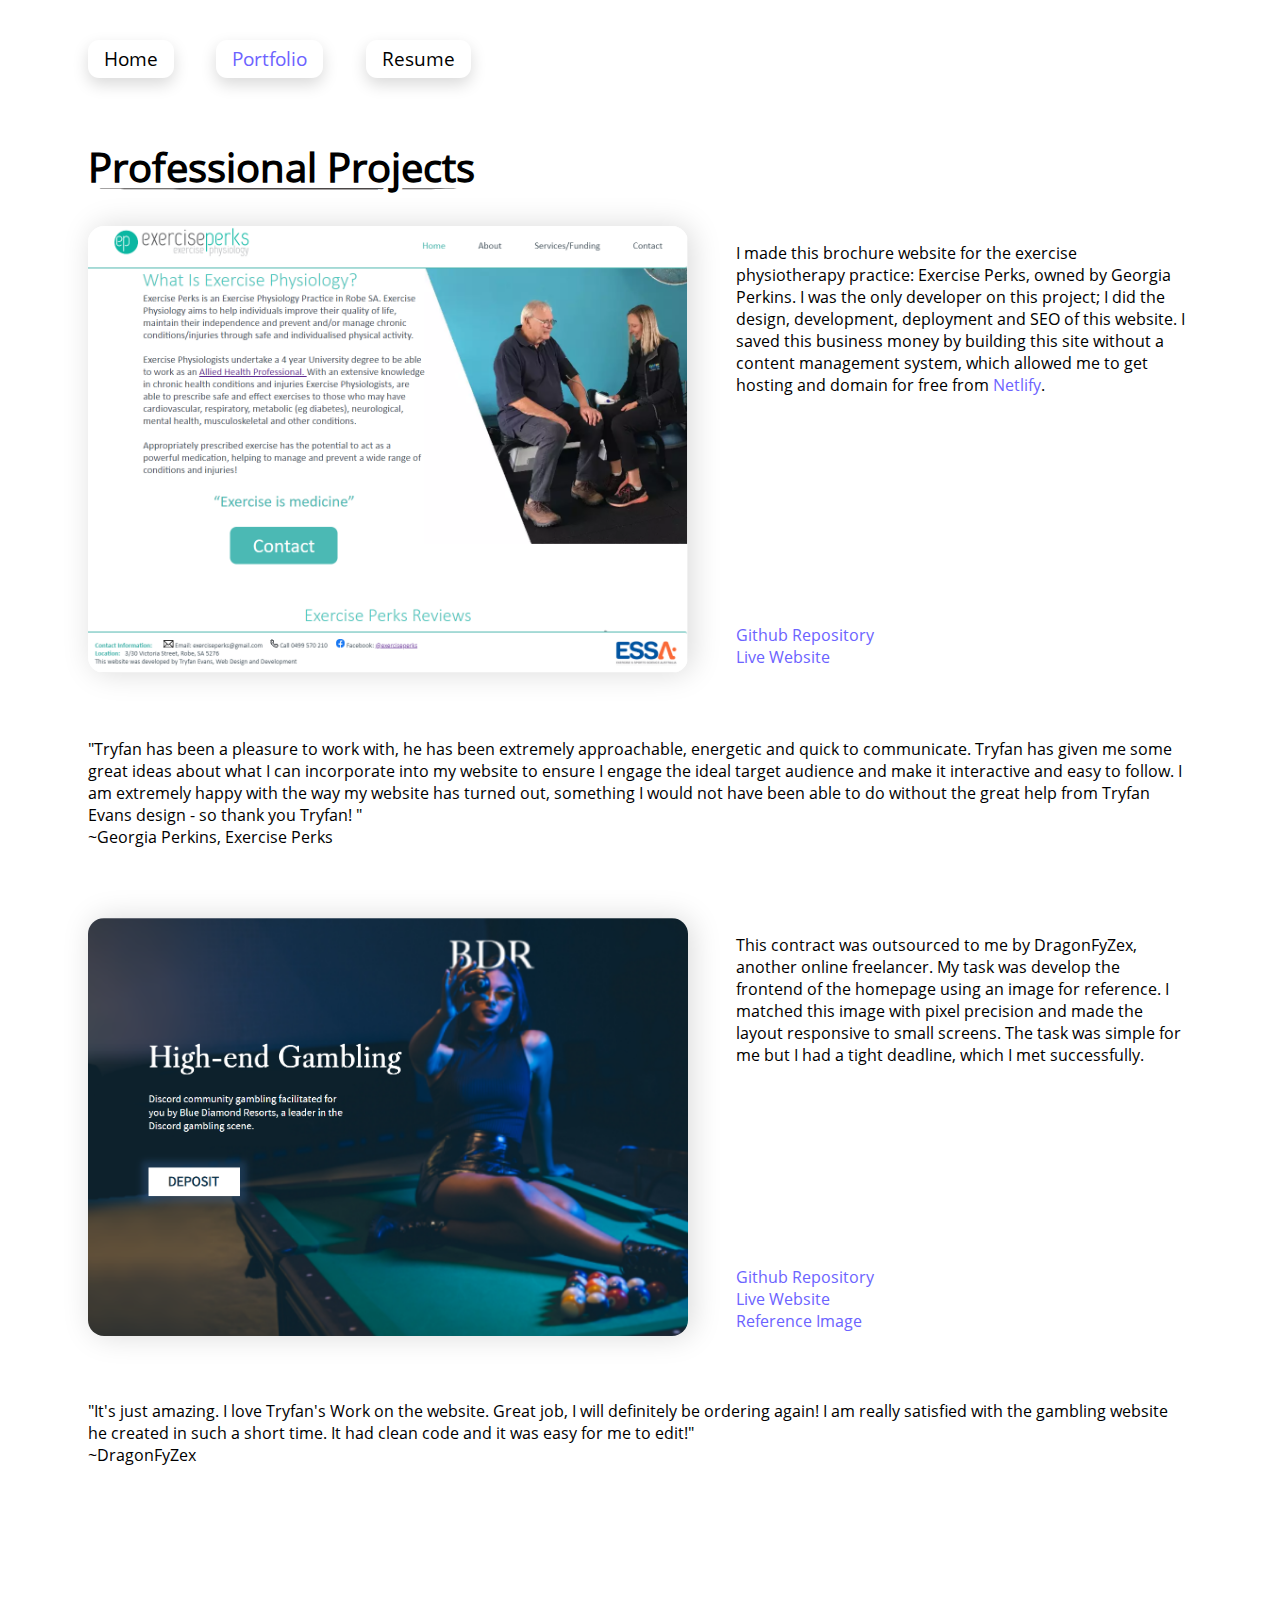
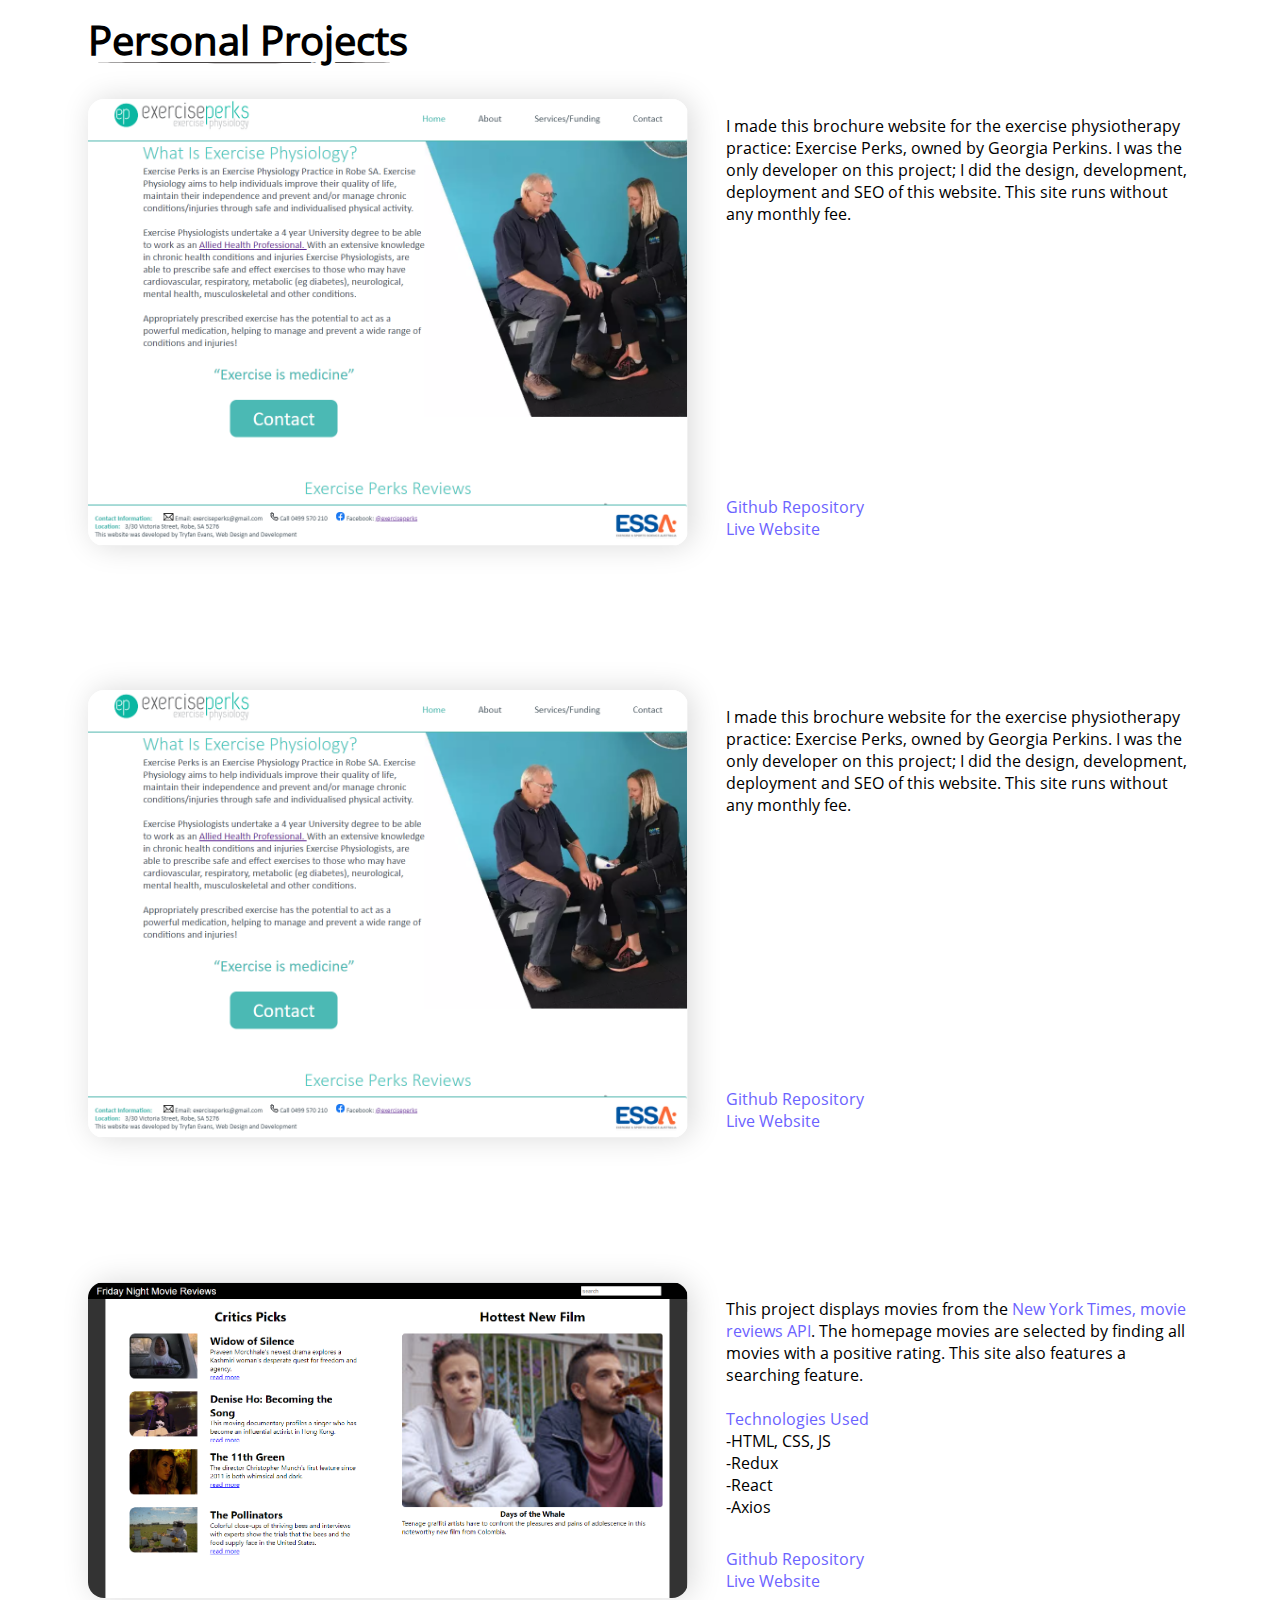
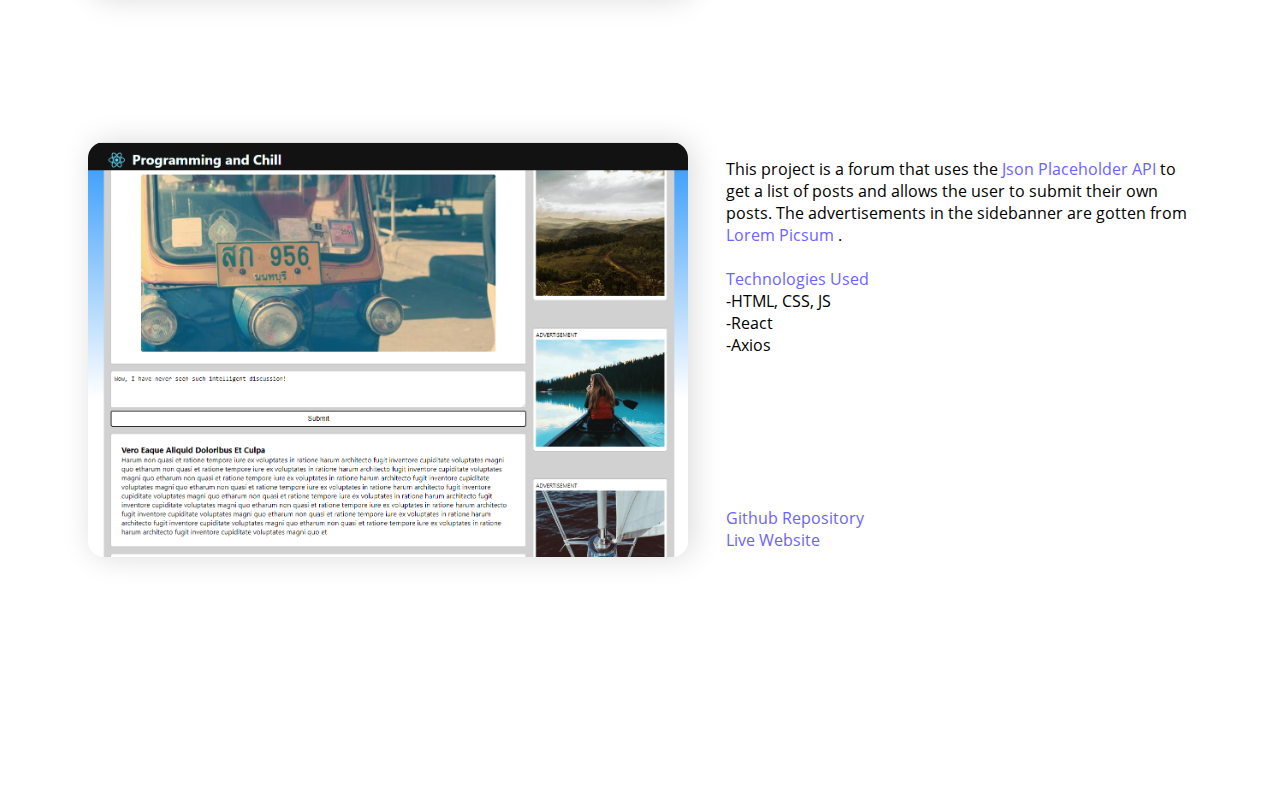
==== portfolio.html @ 2ef2aba8 "submit for feedback" ====
<head>
    <title>Tryfan Evans, Portfolio</title>
    <link rel="stylesheet" type="text/css" href="index.css" />
    <script src="scripts.js"></script>
    <meta property="og:title" content="Tryfan Evans, Web Developer Portfolio" />
    <meta property="og:image" content="" />
    <meta property="og:description" content="See my portfolio of quality websites!" />
    <meta property="og:type" content="website" />
    <link rel="shortcut icon" type="image/x-icon" href="" />
    <link rel="stylesheet" href="font-awesome-4.7.0\css\font-awesome.min.css" />
</head>

<body class="portfolio">
    <input type='checkbox'>
    <nav id=#navbar>
        <a href='index.html'>Home</a>
        <a id='hamburger' onClick='toggleNavExpansion()'>
            <i class="fa fa-bars fa-lg" style='margin-top:7px;position:absolute;left:0.45rem;' aria-hidden="true"> </i>
        </a>
        <a href='#' style='color:var(--main-fg-color)'>Portfolio</a>
        <a href='resume.html'>Resume</a>
    </nav>

    <h1> Professional Projects </h1>

    <div class='professional_project'>
        <img src='exercise_perks.png' />

        <p> I made this brochure website for the exercise physiotherapy practice: Exercise Perks, owned by Georgia
            Perkins. I was the only developer on this project; I did the design, development, deployment and SEO of
            this
            website.
            I saved this business money by building this site without a content management system, which allowed me to
            get hosting and domain
            for free from <a href='https://www.netlify.com/'
                style='color:var(--main-fg-color); display:inline; vertical-align: baseline;'> Netlify</a>.</p>
        <p class='quote'> "Tryfan has been a pleasure to work with, he has been extremely approachable, energetic and
            quick to
            communicate. Tryfan has given me some great ideas about what I can incorporate into my website to ensure
            I engage the ideal target audience and make it interactive and easy to follow. I am extremely happy with
            the way my website has turned out, something I would not have been able to do without the great help
            from Tryfan Evans design - so thank you Tryfan! " <br>

            ~Georgia Perkins, Exercise Perks</p>
        <div class='links'>
            <a href='https://github.com/TryfanEvans/Exercise-Perks' target="_blank"> Github Repository </a>
            <a href='https://exerciseperks.netlify.app/' target="_blank"> Live Website </a>

        </div>
    </div>

    <div class='professional_project' id='gambling'>
        <img src='Blue_Diamond_Resorts.png' />

        <p> This contract was outsourced to me by DragonFyZex, another online freelancer. My task was develop the
            frontend of the homepage using an image for reference. I matched this image with pixel precision and made
            the layout responsive to small screens. The task was simple for me but I had a tight deadline, which I met
            successfully. </p>

        <p class='quote'> "It's just amazing. I love Tryfan's Work on the website.
            Great job, I will definitely be ordering again! I am really satisfied with the gambling website he created
            in such a short time.
            It had clean code and it was easy for me to edit!" <br>

            ~DragonFyZex</p>
        <div class='links'>
            <a href='https://github.com/TryfanEvans/Diamond-Resorts-Code-Sample' target="_blank"> Github Repository </a>
            <a href='https://tryfanevans.github.io/Diamond-Resorts-Code-Sample/' target="_blank"> Live Website </a>
            <a href='original_reference.png' target="_blank"> Reference Image </a>

        </div>
    </div>

    <h1> Personal Projects</h1>
    <div class='project'>
        <img src='exercise_perks.png' />

        <p> I made this brochure website for the exercise physiotherapy practice: Exercise Perks, owned by Georgia
            Perkins. I was the only developer on this project; I did the design, development, deployment and SEO of
            this
            website.
            This site runs without any monthly fee.</p>
        <div class='links'>
            <a href='https://github.com/TryfanEvans/Exercise-Perks' target="_blank"> Github Repository </a>
            <a href='https://exerciseperks.netlify.app/' target="_blank"> Live Website </a>

        </div>
    </div>

    <div class='project'>
        <img src='exercise_perks.png' />

        <p> I made this brochure website for the exercise physiotherapy practice: Exercise Perks, owned by Georgia
            Perkins. I was the only developer on this project; I did the design, development, deployment and SEO of
            this
            website.
            This site runs without any monthly fee.</p>
        <div class='links'>
            <a href='https://github.com/TryfanEvans/Exercise-Perks' target="_blank"> Github Repository </a>
            <a href='https://exerciseperks.netlify.app/' target="_blank"> Live Website </a>

        </div>
    </div>

    <div class='project'>
        <img src='movie_reviews.png' />

        <p> This project displays movies from the <a style='color:var(--main-fg-color);
            display:inline; vertical-align: baseline;'
                href='https://developer.nytimes.com/docs/movie-reviews-api/1/overview'> New York Times, movie reviews
                API</a>. The homepage movies are selected by finding all movies with a positive rating. This site also
            features a searching feature. <br>
            <br> <span style='color:var(--main-fg-color)'> Technologies Used</span> <br>
            -HTML, CSS, JS <br>
            -Redux <br>
            -React <br>
            -Axios <br>
        </p>

        <div class='links'>
            <a href='https://github.com/TryfanEvans/Portfolio_Movie_Reviews/tree/development' target="_blank"> Github
                Repository </a>
            <a href='https://wonderful-snyder-945e0a.netlify.app/' target="_blank"> Live Website </a>

        </div>
    </div>

    <div class='project'>
        <img src='forum.png' />

        <p> This project is a forum that uses the <a href='https://jsonplaceholder.typicode.com/'
                style='color:var(--main-fg-color); display:inline; vertical-align: baseline;'> Json
                Placeholder API</a>
            to get a list of posts and allows the user to submit their own posts. The advertisements in the sidebanner
            are
            gotten from <a href='https://picsum.photos/'
                style='color:var(--main-fg-color); display:inline; vertical-align: baseline;'> Lorem Picsum </a>. <br>
            <br>
            <span style='color:var(--main-fg-color)'> Technologies Used</span> <br>
            -HTML, CSS, JS <br>
            -React <br>
            -Axios <br>
        </p>

        <div class='links'>
            <a href='https://github.com/TryfanEvans/Portfolio_Forum/tree/Development' target="_blank"> Github
                Repository
            </a>
            <a href='https://tryfanevans.github.io/Portfolio_Forum/' target="_blank"> Live Website </a>

        </div>
    </div>
</body>
---- index.css ----
@font-face {
  font-family: "open-sans";
  src: url(OpenSans-Regular.ttf);
}

:root {
  --main-fg-color:rgb(108,99,255)
}
html {
  font-family: "open-sans";
  font-size:18px;
}

nav {
  width:100vw;
  padding:1rem;
  height:3.2rem;
  transition: 0.3s;
  }
  
  
  #hamburger {
    display:inline-block;
    background:none;
    border-radius:0.7rem;
    box-shadow: 0 0.4rem 1rem rgba(10,10,10,0.15);
    font-size:1.2rem;
    padding:0.3rem 1rem;
    border:none;
    cursor:pointer;
    transition: all 0.3s ease 0s;
    margin-top:1rem;
    margin-right:3vw;
    height:1.8rem;
    display:none;
    position:absolute;
    right:1rem;
    top:1.5rem;
    width:0.3rem;
  }

  input {
    position: absolute;
    display: inline-block;
   cursor:pointer;
   right:1rem;
   top:2.5rem;
   height:2.1rem;
   width:2rem;
    z-index: 2;
    opacity: 0;
  }

 input:checked ~ nav{
   height:10rem;
 
  }

  nav >  a {
    display:inline-block;
    background:none;
    border-radius:0.7rem;
    box-shadow: 0 0.4rem 1rem rgba(10,10,10,0.15);
    font-size:1.2rem;
    padding:0.3rem 1rem;
    border:none;
    cursor:pointer;
    transition: all 0.3s ease 0s;
    margin-top:1rem;
    margin-right:3vw;
    height:1.8rem;
  }
  
  nav > a:hover {
    transform: translateY(-7px);
  }
  
  nav > a:active:focus {
    outline: none;
  }
  
  :focus {
    outline: none;
  }
  
  .no-js :focus, .keyboard-focus :focus {
    transform: translateY(-7px);
  }

.homepage {
  display: flex;
  justify-content: space-evenly;
  flex-wrap: wrap;
  padding-left:5%;
  padding-right: 5%;
  
}

.homepage > .callToAction {
  align-self:flex-start;
  height: 10rem;
  border-color: red;
  margin: 0 1rem 10vh;
}

.homepage > .callToAction > h1 {
  font-size: 4.7rem;
  margin: 0;
  color:var(--main-bg-color,black);
  line-height:5rem;
}

.homepage > .callToAction > p {
  font-size: 1.8rem;
  margin: 0;
  text-align: center;
}

.homepage > .callToAction > div {
width:100%;
display: flex;
justify-content: space-evenly;
margin-top:1rem;
}

.homepage > .callToAction > div > button, a {
  background:none;
  border:none;
  vertical-align: middle;
  font-size:1rem;
  display: flex;
  align-items: center;
  text-decoration: none;
  color:black;
  cursor:pointer;
}

.homepage > .callToAction > div > button > img {
  color:black;
}

.homepage > .callToAction > div > button > span:hover, .homepage > .callToAction > div > a > span:hover{
  color: var(--main-fg-color)
}

:visited {
  text-decoration: none;
  color:black;
}

.homepage > .callToAction > div > button > .discord_icon {
  height:2rem;
  width:auto;
  display: inline-block;
  
}

.homepage > .callToAction > div > button > span {
  margin-left:0.6rem;
  margin-right:1.6rem;
}

.homepage > .callToAction > div > a > span {
  margin-left:0.6rem;
  margin-right:1.6rem;
}
.homepage > img {
  width: 32rem;
  max-width:80vw;
}

.portfolio {
  display: flex;
  justify-content: flex-start;
  flex-wrap: wrap;
  padding:0 5% 6rem;
  align-items:flex-start;
  align-content: flex-start;

}
.portfolio > h1 {
  background: url(underline.svg) center bottom  no-repeat ;
  background-size:100%;
  font-size:2.5rem;
  margin:3rem 1rem 1rem;
  text-shadow: 4px 1px white,
  -10px 1px white ;
}
.portfolio > .professional_project {
  display: grid;
  justify-self: flex-start;
  align-items: flex-start;
  padding:1rem;
  margin-top:0;
  margin-bottom:4rem;
  flex: 0 1 1400px;
  max-width: 90vw;
  grid-template-columns: fit-content(8ch) 1fr;
  grid-template-rows: 1fr minmax(fit-content(8ch), 2fr) 50px;

 
  gap:0rem 3vw;
 
}


.portfolio > .professional_project >  .links{
  grid-column:2;
  grid-row:3;
}

.portfolio > .professional_project > img{
 width:600px;
 box-shadow: 4px 0 30px rgba(10,10,10,0.15);
 border-radius: 1rem;
 grid-row:1 / 4;
}

.portfolio > .professional_project > div> a {
  color:var(--main-fg-color);
}

.portfolio > .project {
  display: grid;
  justify-self: flex-start;
  align-items: flex-start;

  margin-top:0;
  margin-bottom:7rem;
  flex: 0 1 1400px;
  max-width: 90vw;
  grid-template-columns: fit-content(8ch) 1fr;
  grid-template-rows: 1fr 50px;

 padding:1rem;
  gap:0 3vw;
 
}

.portfolio > .project >  .links{
  grid-column:2;
  grid-row:2;
}

.portfolio > .project > img{
 width:600px;
 box-shadow: 4px 0 30px rgba(10,10,10,0.15);
 border-radius: 1rem;
 grid-row:1 / 4;
}

.portfolio > .project > div> a {
  color:var(--main-fg-color);
}


@media only screen and (max-width:1650px) {  
  html {
    font-size:16px;
  }
  .portfolio > .professional_project {
    flex-basis: 1100px;
    grid-template-rows: 350px 50px 100px;
    gap: 3rem 3rem;
  }

  .portfolio > #gambling {
    grid-template-rows: 300px 70px 100px;
  }

  .portfolio > .professional_project > img {
    grid-row:1/3;
  }
  .portfolio > .professional_project >  .links{
    grid-column:2;
    grid-row:2;
  
  }
  .portfolio > .professional_project > .quote {
     grid-column: 1/3;
     grid-row: 3;  

  }    

}

@media only screen and (max-width:1050px) {
  .portfolio > h1 {
    font-size:2.2rem;
  }
  .portfolio > .professional_project{
    grid-template-columns: 1fr;
    grid-template-rows: fit-content(8ch);
    max-width:650px;
    gap:1vw;
    margin:1rem 0 6rem;
    height:950px;
  }

  .portfolio > #gambling {
    grid-template-rows: fit-content(8ch);}
  .portfolio > .professional_project > img {
    grid-row:1;
    grid-column: 1;
   width: 100%;
   
  }
  .portfolio > .professional_project > .quote {
    grid-column: 1;
    grid-row: 3;

 }
 .portfolio > .professional_project > p {
   grid-column:1;
   grid-row:2;
 }
 .portfolio > .professional_project > .links {
  grid-column: 1 / 1;
  grid-row:4;
}

.portfolio > .project{
  grid-template-columns: 1fr;
  grid-template-rows: fit-content(8ch);
  max-width:650px;
  gap:1vw;
  margin-bottom: 4rem;
  height:600px;
}
.portfolio > .project > img {
  grid-row:1;
  grid-column: 1;
 width: 100%;
 
}

.portfolio > .project > p {
 grid-column:1;
 grid-row:2;
}
.portfolio > .project > .links {
grid-column: 1 / 1;
grid-row:3;
}

.homepage > .callToAction > div, .homepage > .callToAction > div>  a, .homepage > .callToAction >div> button {
 
  display:block;
  margin-bottom:0.3rem;
  }

  .homepage > .callToAction > div>  a {
     padding-left:0.5rem;
  }

.homepage > .callToAction{
  margin: 0 0 3rem;
}

.homepage > .callToAction > h1 {
  font-size:3.2rem;
}

.homepage > .callToAction > p {
  font-size:1.7rem;
}
}

@media only screen and (max-width:500px) {
  .portfolio > h1 {
    font-size:1.7rem;
  }
  nav {
    overflow: hidden;
  }

  
  nav > a {
    display: block;
    box-shadow: 0 0.2rem 0.4rem rgba(10,10,10,0.15);
    margin-right:4rem;
  }

 #hamburger {
    display: inline-block;
    margin-right:0;
  }

  .homepage {
    align-content:flex-start;
  }

  .homepage > .callToAction {
    height:17rem;
    margin-top:2rem;
  }
  .homepage > .callToAction > h1 {
    font-size:2.2rem;

  }
  
  .homepage > .callToAction > div > button > .discord_icon {
    height:1.5rem;
  }

  .homepage > .callToAction > p {
    font-size:1.05rem;

  }
  .homepage > .callToAction > div>  a, .homepage > .callToAction >div> button {
    font-size:0.8rem;
  }
}
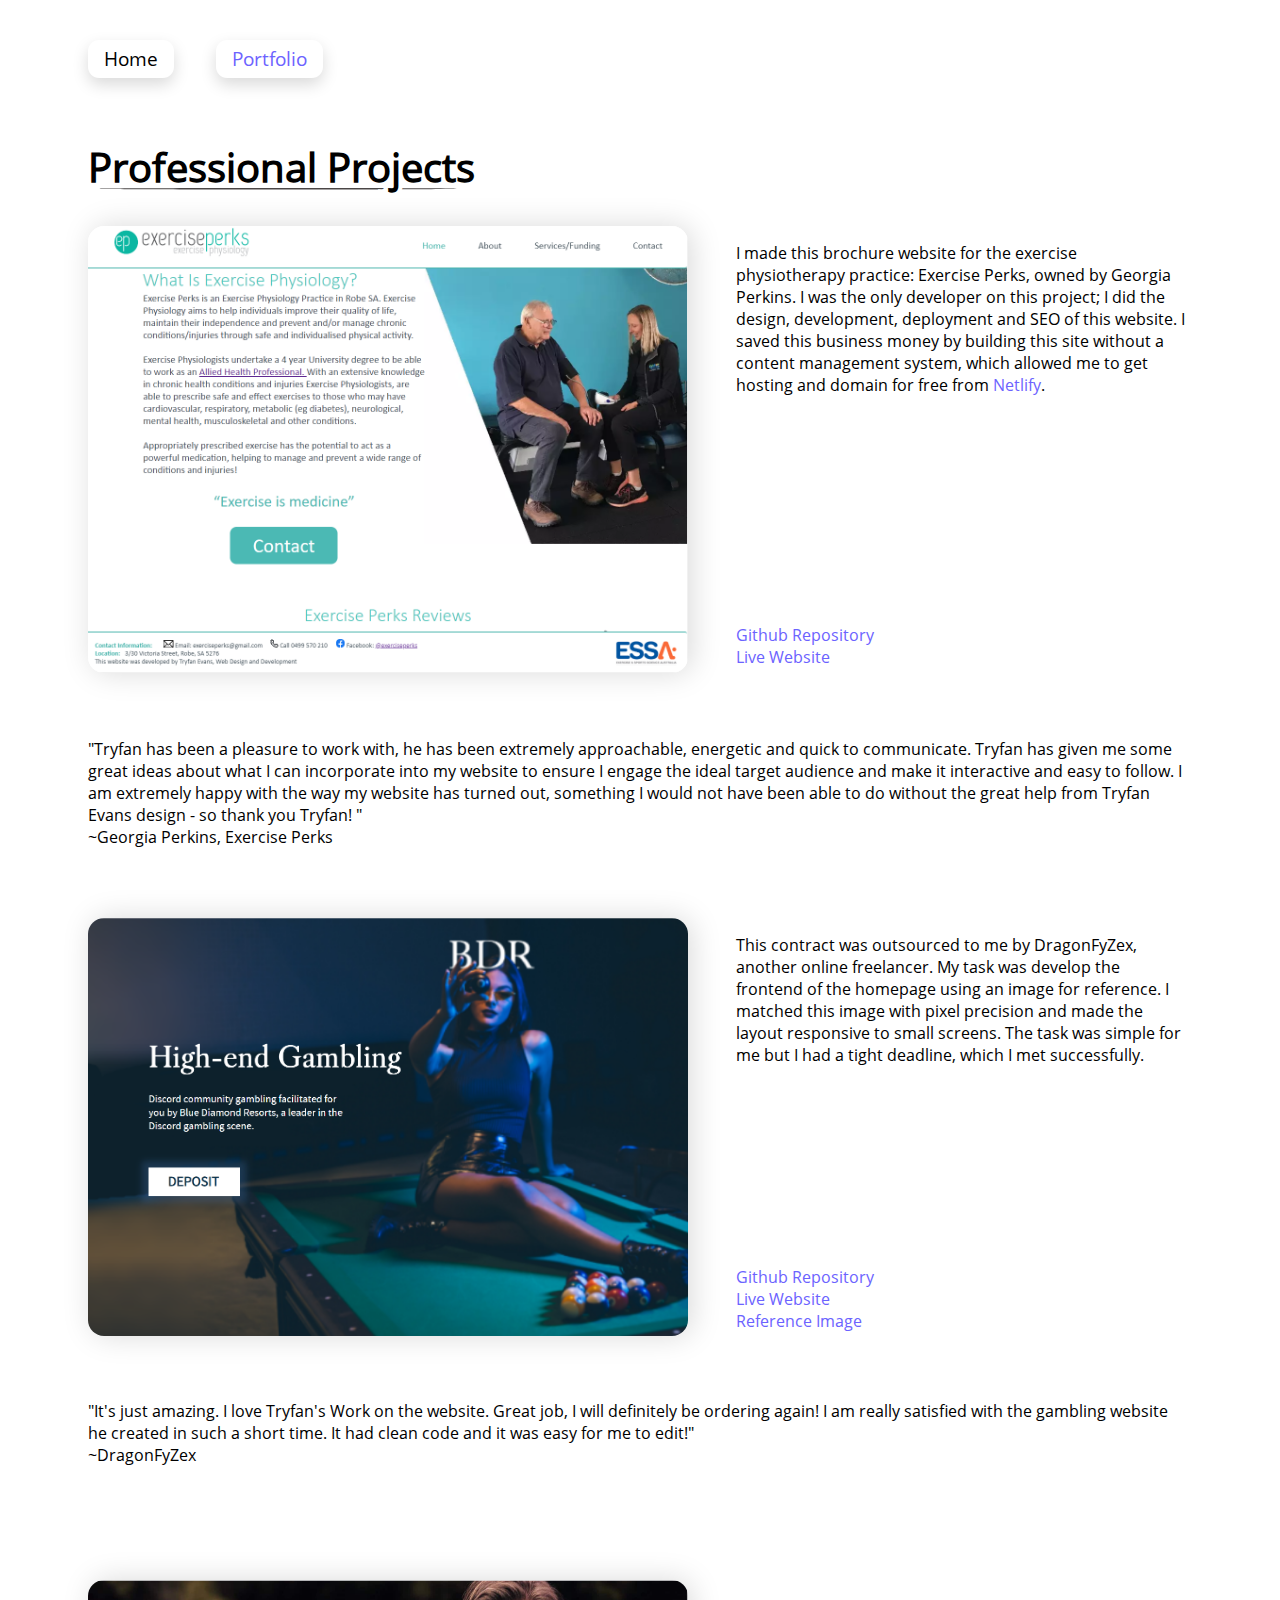
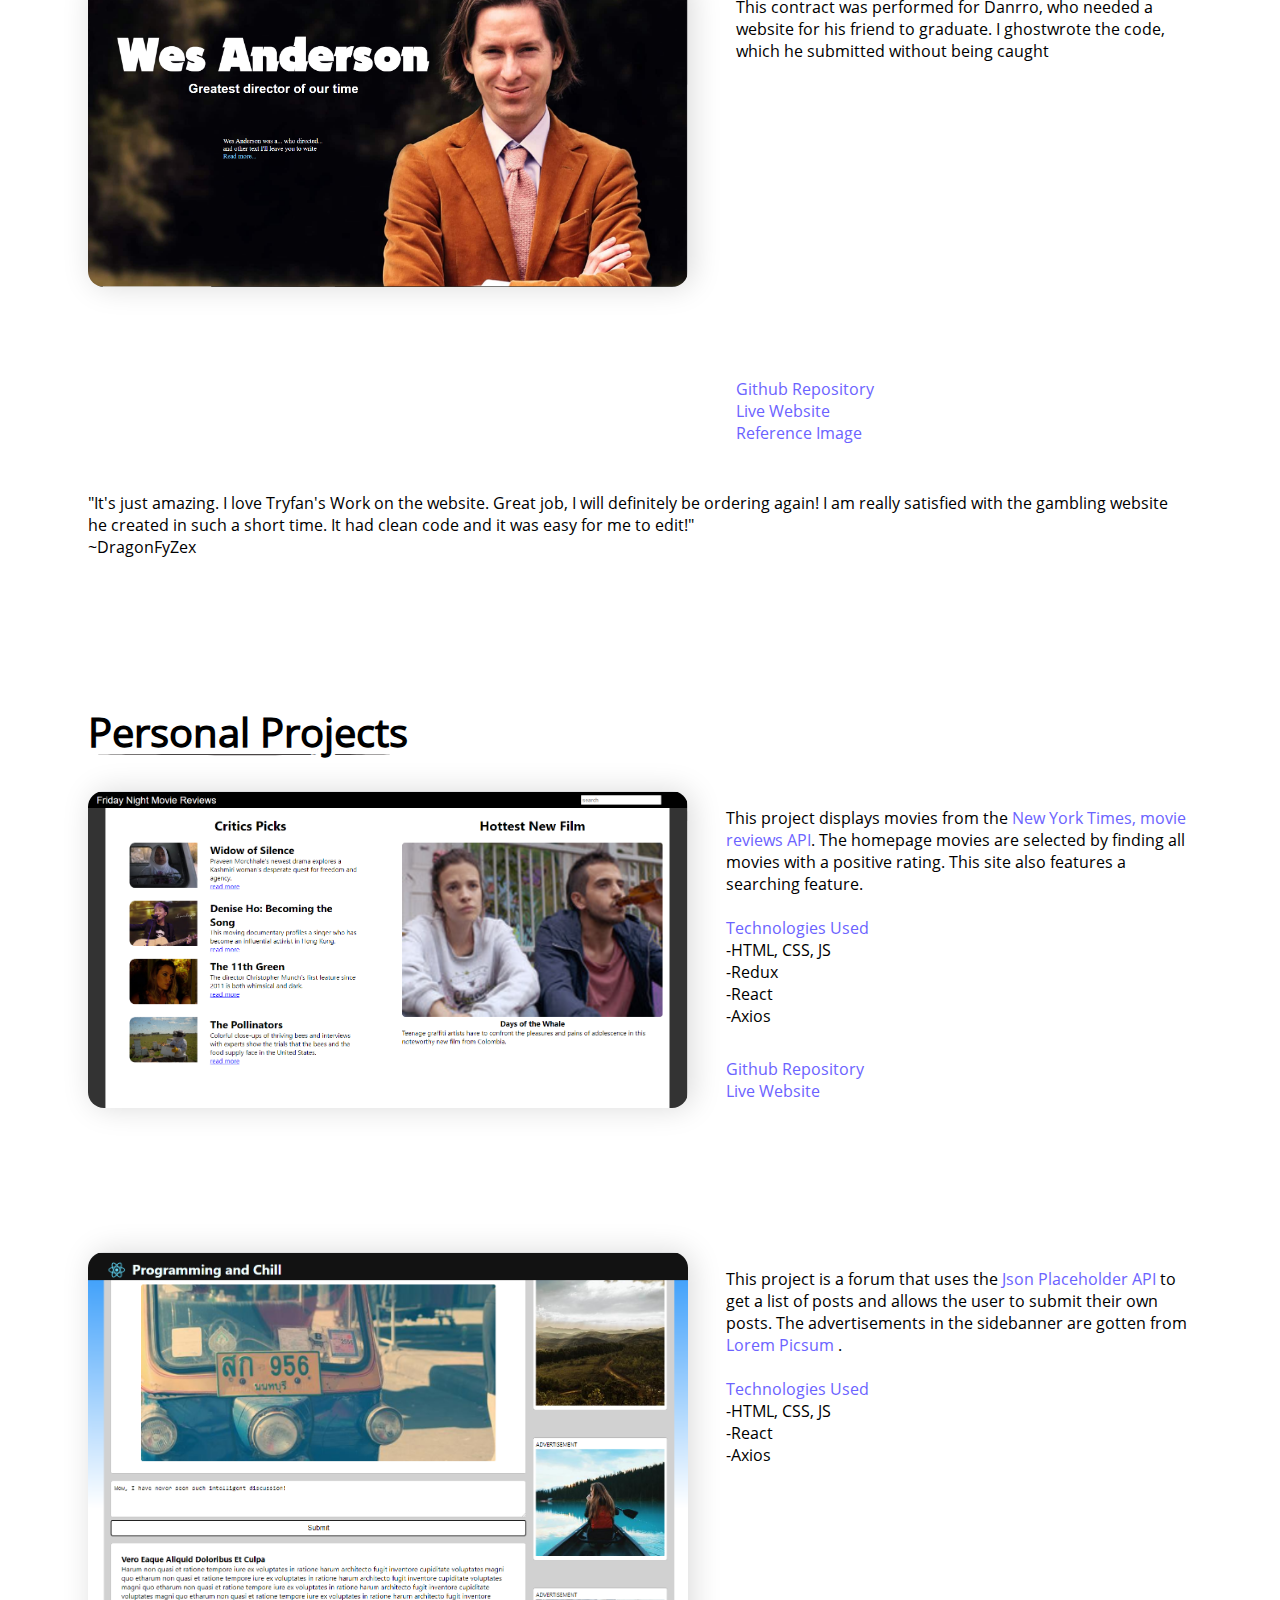
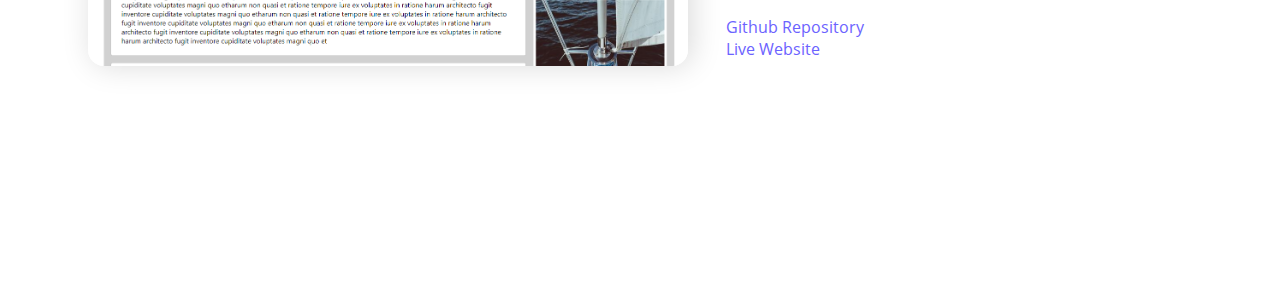
==== commit 85190200: "cleanup" ====
--- a/portfolio.html
+++ b/portfolio.html
@@ -18,7 +18,6 @@
             <i class="fa fa-bars fa-lg" style='margin-top:7px;position:absolute;left:0.45rem;' aria-hidden="true"> </i>
         </a>
         <a href='#' style='color:var(--main-fg-color)'>Portfolio</a>
-        <a href='resume.html'>Resume</a>
     </nav>
 
     <h1> Professional Projects </h1>
@@ -71,37 +70,27 @@
         </div>
     </div>
 
-    <h1> Personal Projects</h1>
-    <div class='project'>
-        <img src='exercise_perks.png' />
+    <div class='professional_project'>
+        <img src='Wes_Anderson_Biography.png' />
 
-        <p> I made this brochure website for the exercise physiotherapy practice: Exercise Perks, owned by Georgia
-            Perkins. I was the only developer on this project; I did the design, development, deployment and SEO of
-            this
-            website.
-            This site runs without any monthly fee.</p>
+        <p> This contract was performed for Danrro, who needed a website for his friend to graduate.
+            I ghostwrote the code, which he submitted without being caught</p>
+
+        <p class='quote'> "It's just amazing. I love Tryfan's Work on the website.
+            Great job, I will definitely be ordering again! I am really satisfied with the gambling website he created
+            in such a short time.
+            It had clean code and it was easy for me to edit!" <br>
+
+            ~DragonFyZex</p>
         <div class='links'>
-            <a href='https://github.com/TryfanEvans/Exercise-Perks' target="_blank"> Github Repository </a>
-            <a href='https://exerciseperks.netlify.app/' target="_blank"> Live Website </a>
+            <a href='https://github.com/TryfanEvans/Diamond-Resorts-Code-Sample' target="_blank"> Github Repository </a>
+            <a href='https://tryfanevans.github.io/Diamond-Resorts-Code-Sample/' target="_blank"> Live Website </a>
+            <a href='original_reference.png' target="_blank"> Reference Image </a>
 
         </div>
     </div>
 
-    <div class='project'>
-        <img src='exercise_perks.png' />
-
-        <p> I made this brochure website for the exercise physiotherapy practice: Exercise Perks, owned by Georgia
-            Perkins. I was the only developer on this project; I did the design, development, deployment and SEO of
-            this
-            website.
-            This site runs without any monthly fee.</p>
-        <div class='links'>
-            <a href='https://github.com/TryfanEvans/Exercise-Perks' target="_blank"> Github Repository </a>
-            <a href='https://exerciseperks.netlify.app/' target="_blank"> Live Website </a>
-
-        </div>
-    </div>
-
+    <h1> Personal Projects</h1>
     <div class='project'>
         <img src='movie_reviews.png' />
 
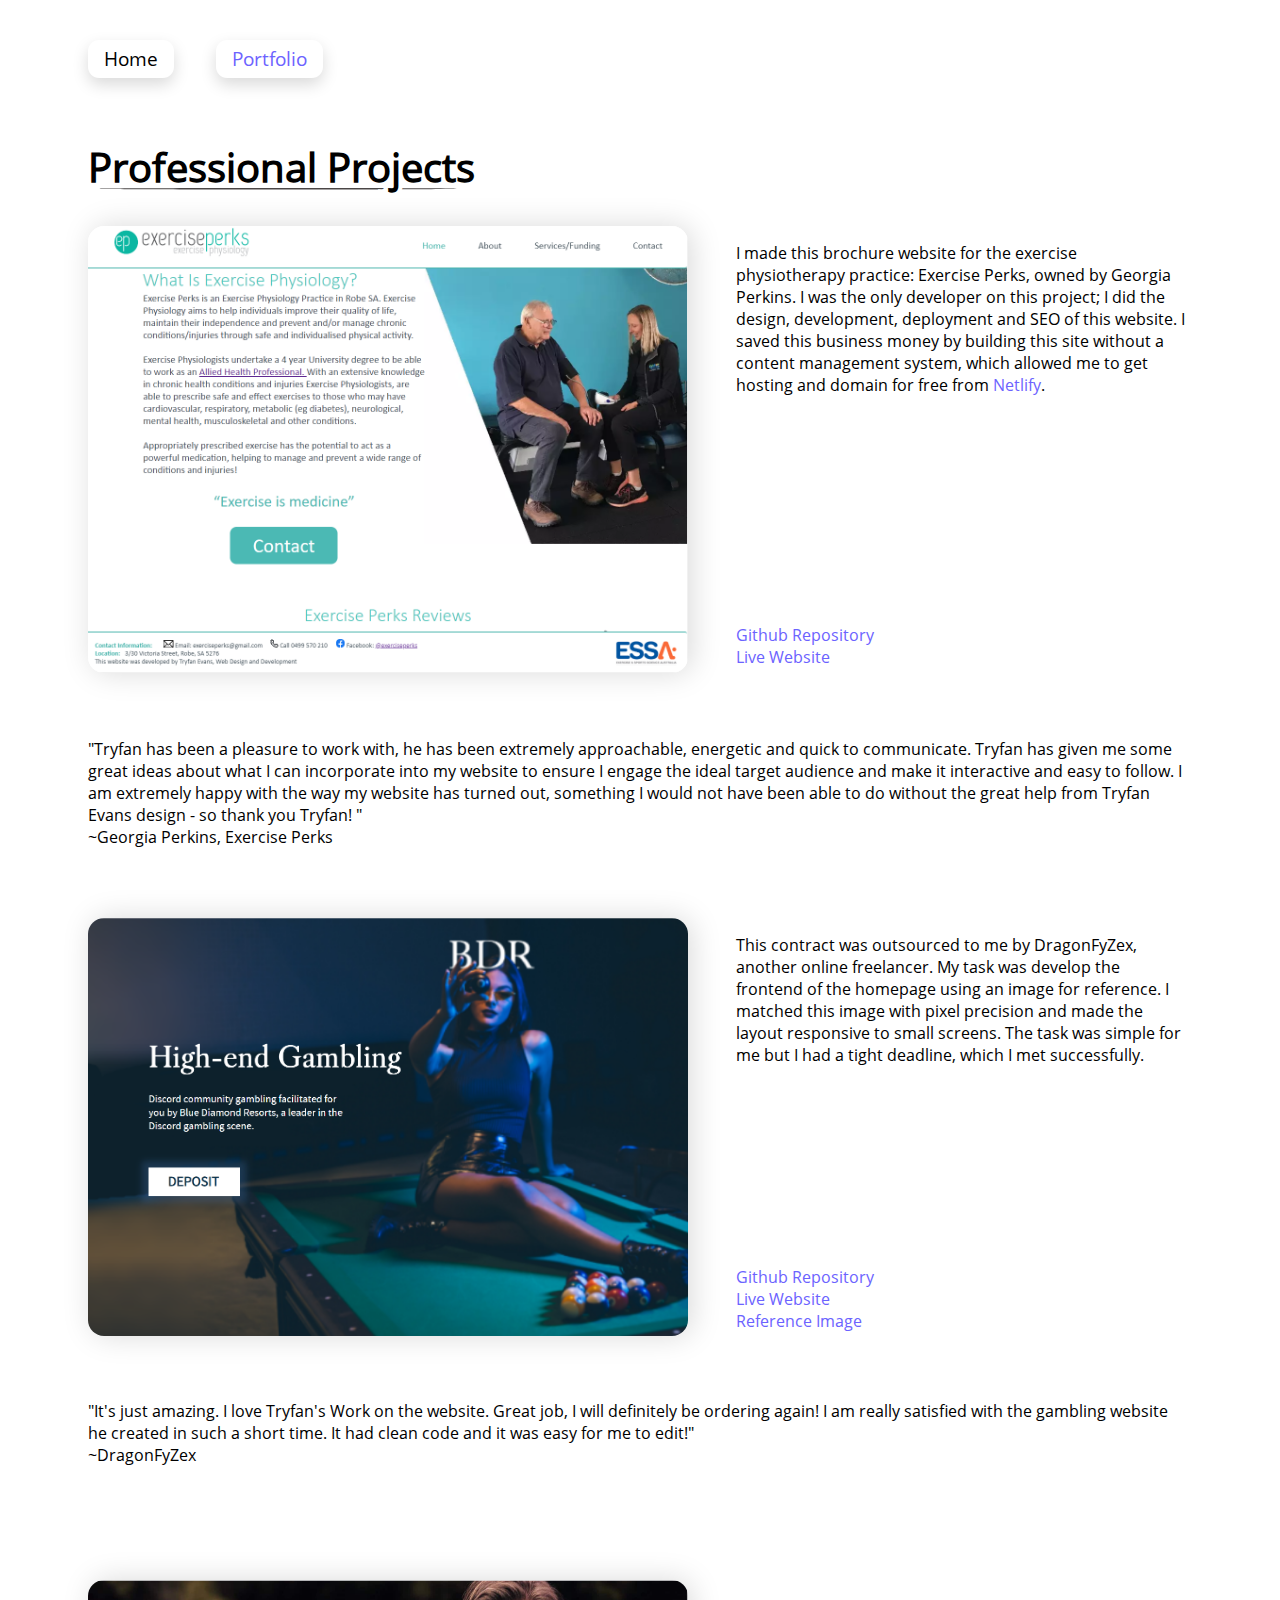
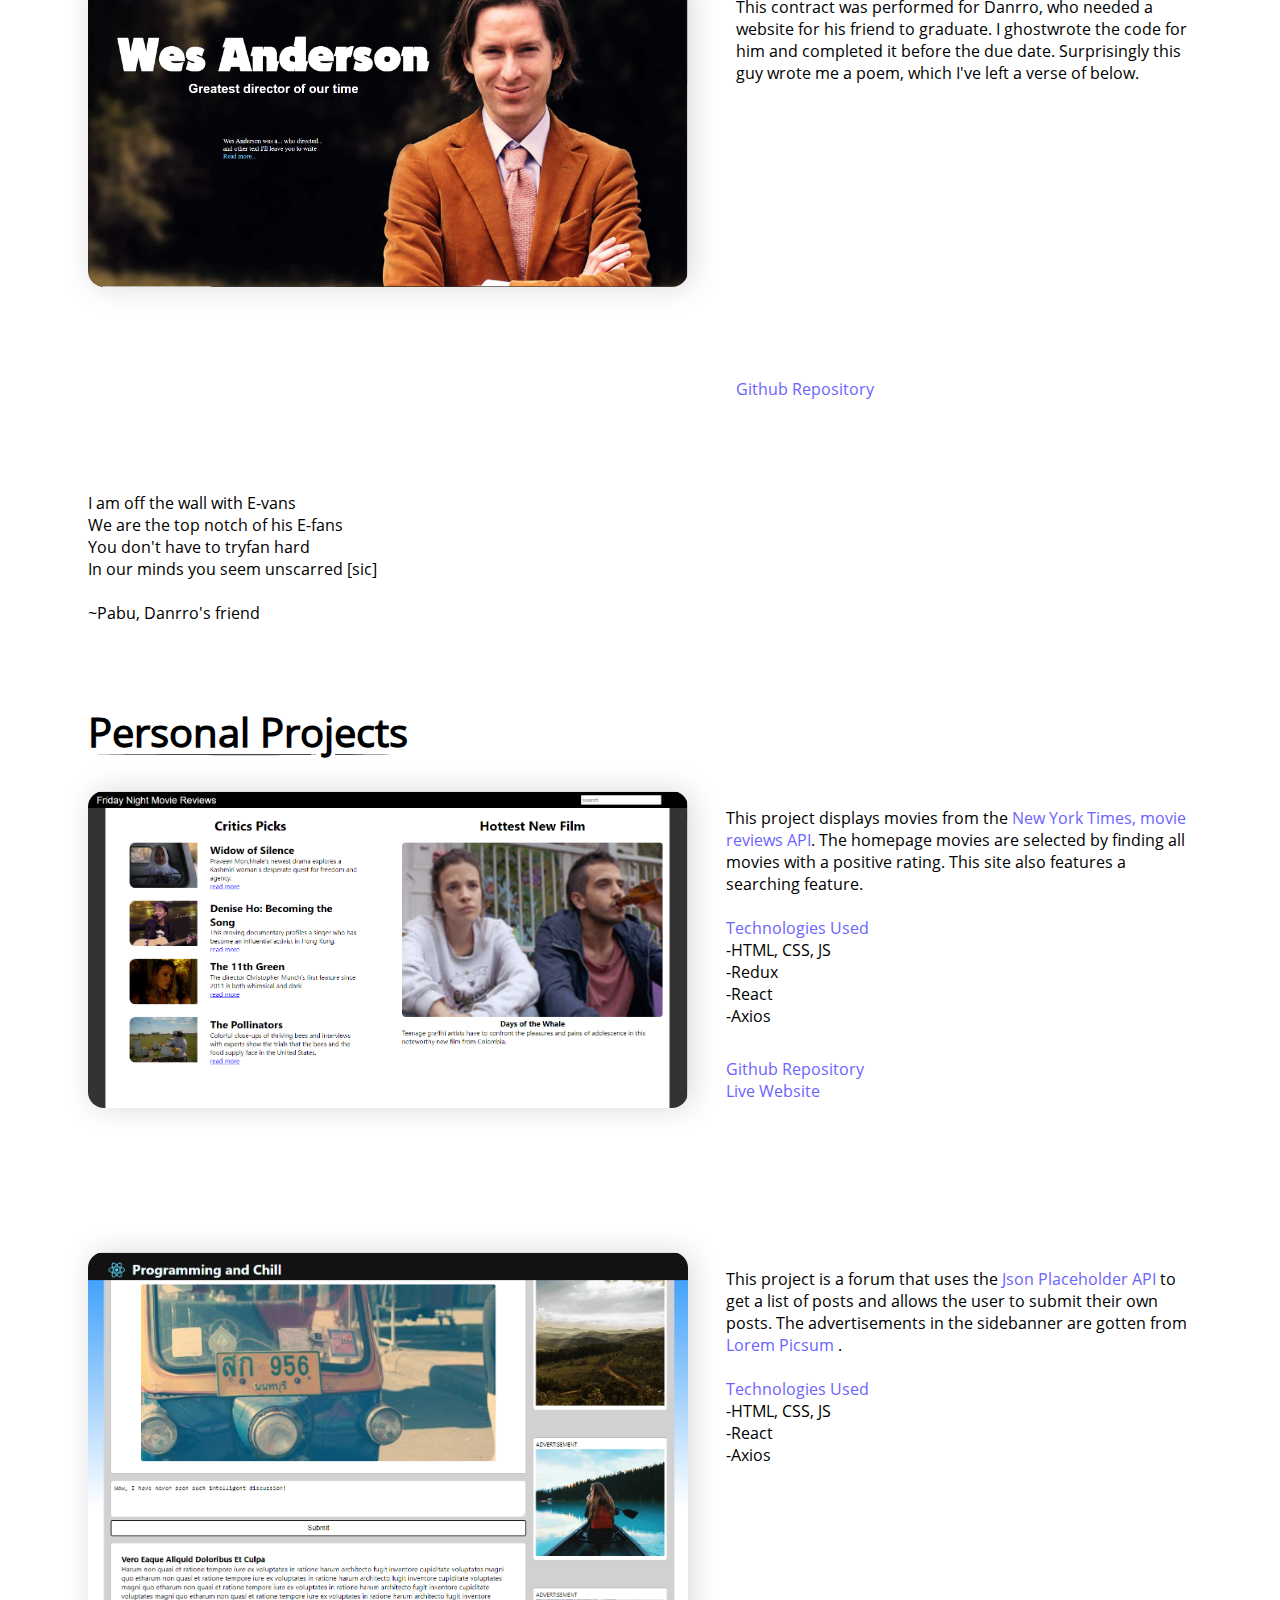
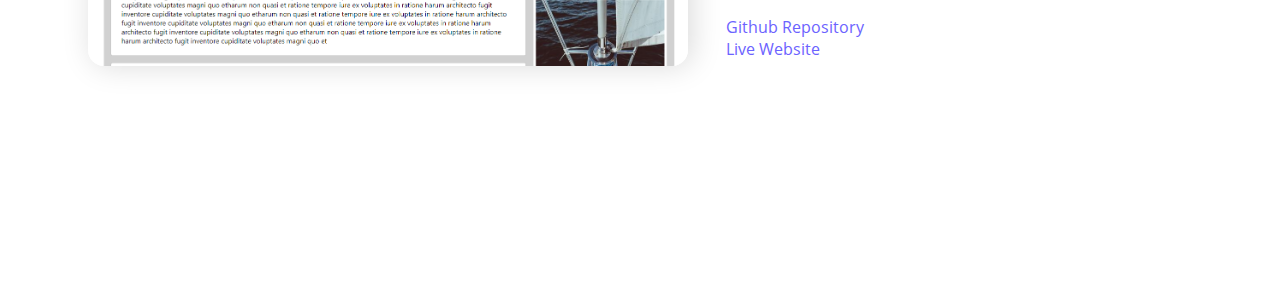
==== commit bd455b54: "testimonial" ====
--- a/portfolio.html
+++ b/portfolio.html
@@ -74,18 +74,20 @@
         <img src='Wes_Anderson_Biography.png' />
 
         <p> This contract was performed for Danrro, who needed a website for his friend to graduate.
-            I ghostwrote the code, which he submitted without being caught</p>
+            I ghostwrote the code for him and completed it before the due date. Surprisingly this guy wrote me a poem,
+            which I've left a verse of below.
+        </p>
 
-        <p class='quote'> "It's just amazing. I love Tryfan's Work on the website.
-            Great job, I will definitely be ordering again! I am really satisfied with the gambling website he created
-            in such a short time.
-            It had clean code and it was easy for me to edit!" <br>
-
-            ~DragonFyZex</p>
+        <p class='quote'>
+            I am off the wall with E-vans <br>
+            We are the top notch of his E-fans <br>
+            You don't have to tryfan hard <br>
+            In our minds you seem unscarred [sic]<br>
+            <br>
+            ~Pabu, Danrro's friend
+        </p>
         <div class='links'>
             <a href='https://github.com/TryfanEvans/Diamond-Resorts-Code-Sample' target="_blank"> Github Repository </a>
-            <a href='https://tryfanevans.github.io/Diamond-Resorts-Code-Sample/' target="_blank"> Live Website </a>
-            <a href='original_reference.png' target="_blank"> Reference Image </a>
 
         </div>
     </div>
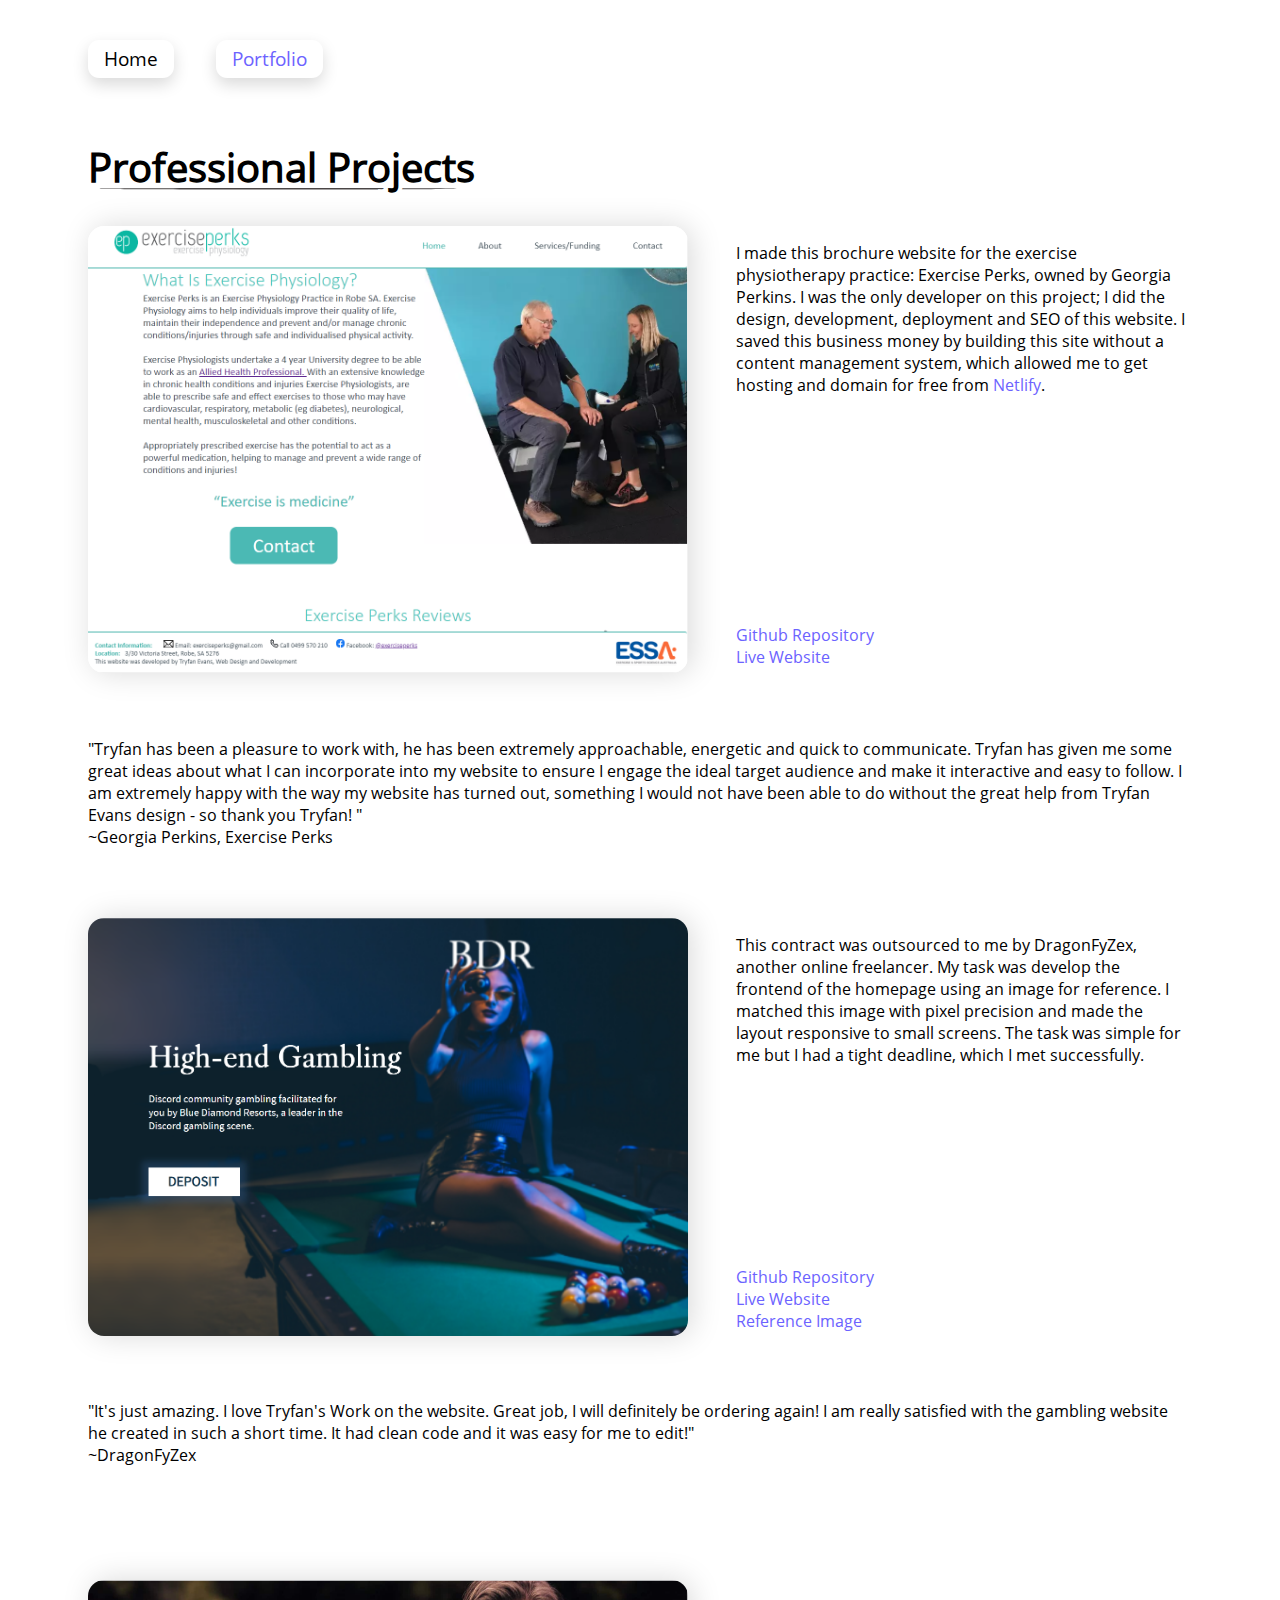
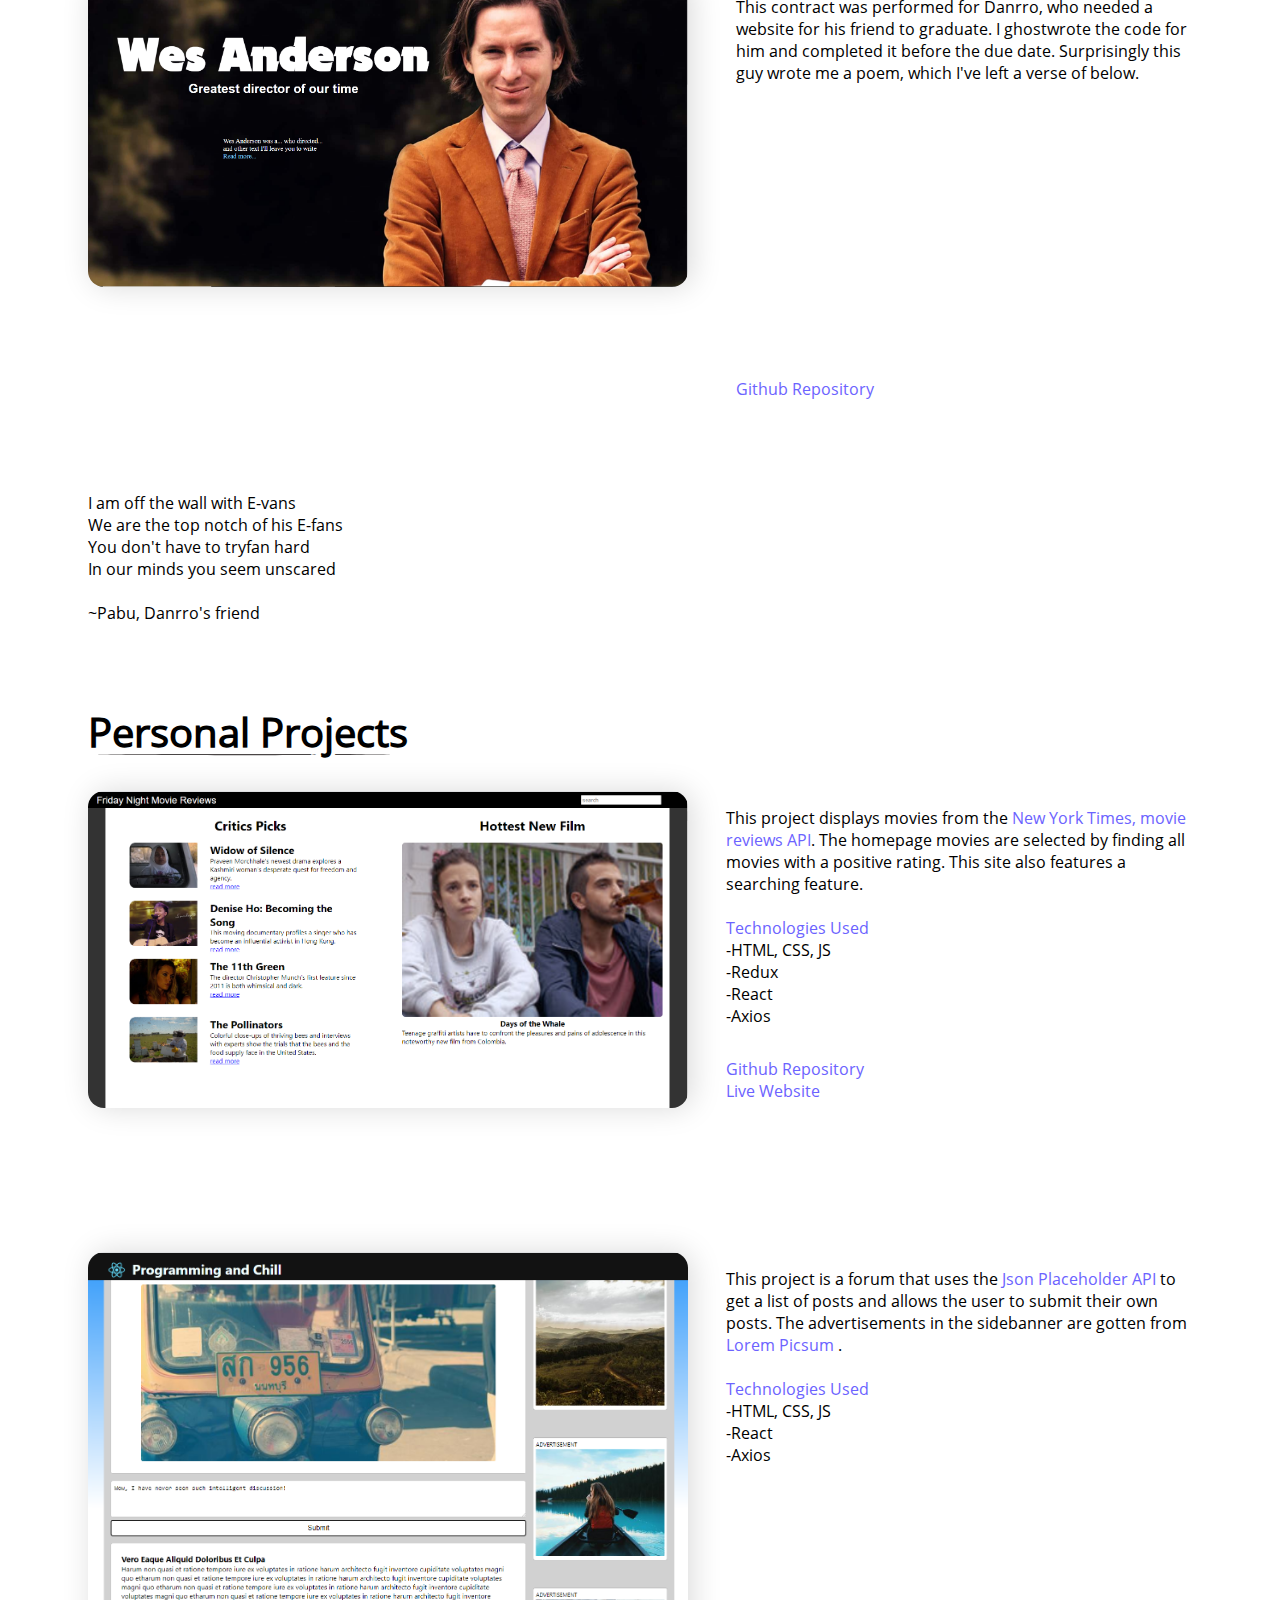
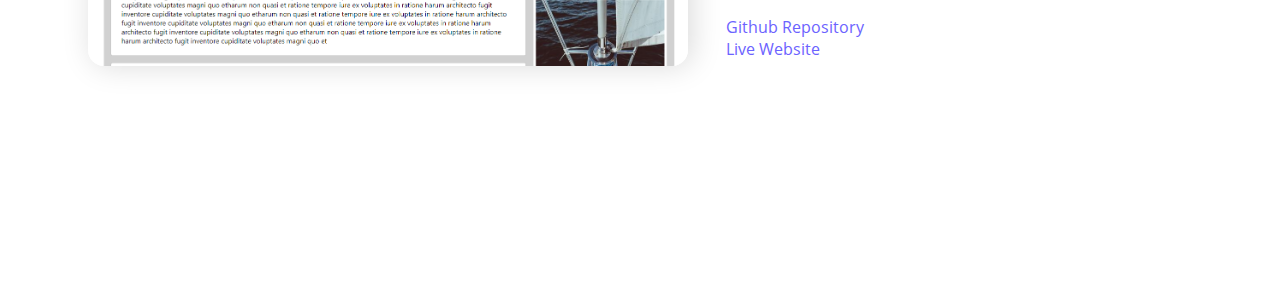
==== commit 6c0fb1ba: "typo fiz" ====
--- a/portfolio.html
+++ b/portfolio.html
@@ -82,7 +82,7 @@
             I am off the wall with E-vans <br>
             We are the top notch of his E-fans <br>
             You don't have to tryfan hard <br>
-            In our minds you seem unscarred [sic]<br>
+            In our minds you seem unscared <br>
             <br>
             ~Pabu, Danrro's friend
         </p>
